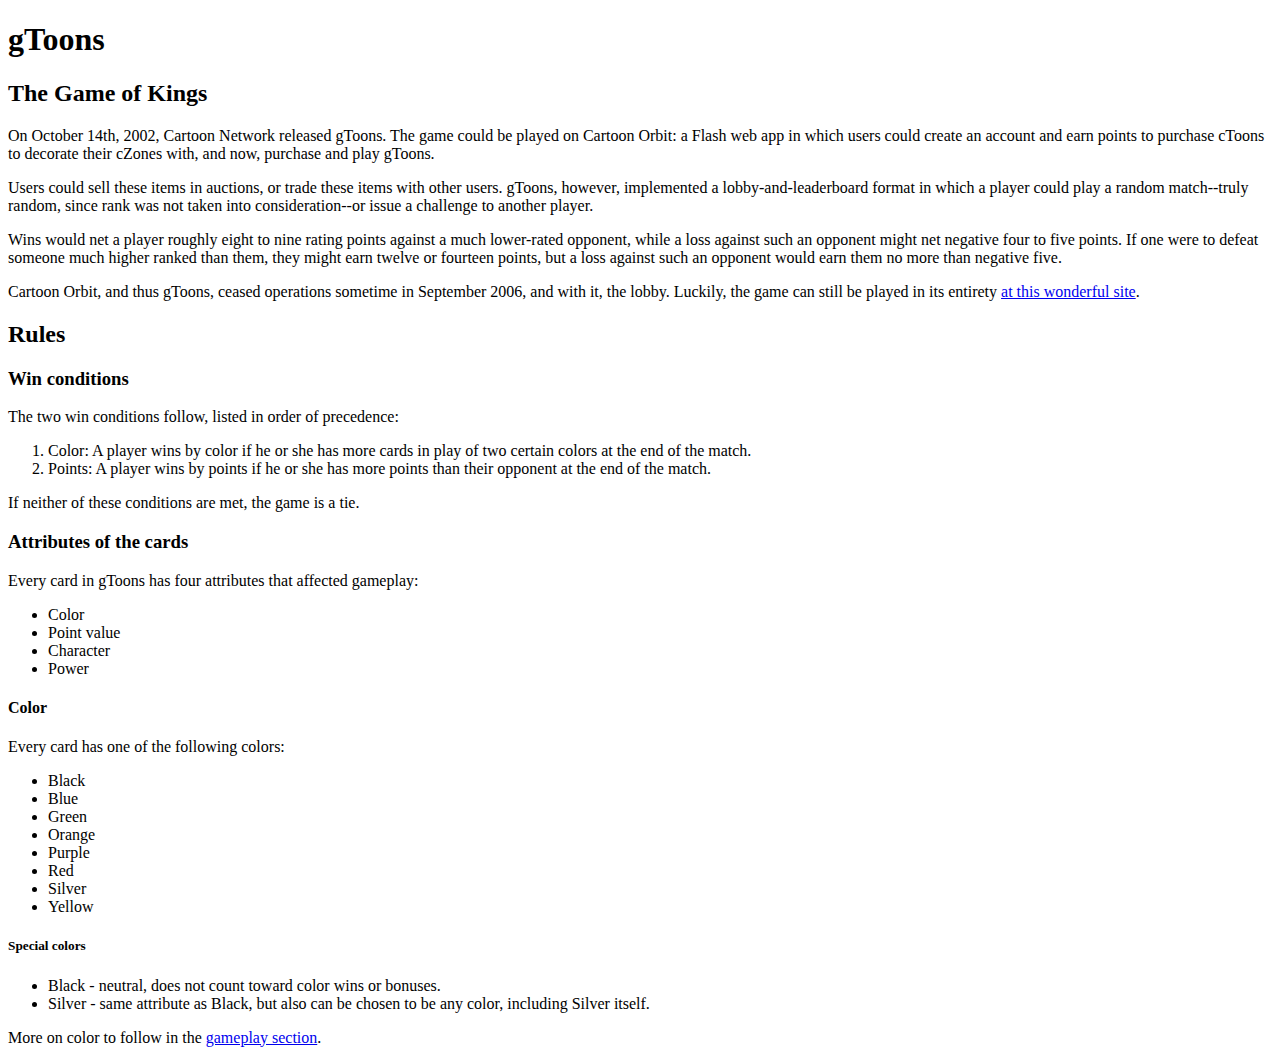
==== blog/index.html @ 7d19dad7 "Create blog, write about gToons" ====
<!DOCTYPE html>
<html lang="en">
<head>
  <meta charset="UTF-8">
  <meta name="viewport" content="width=device-width, initial-scale=1.0">
  <title>blog - matltc</title>
</head>
<body>
  <h1>gToons</h1>
    <h2>The Game of Kings</h2>
      <p>On October 14th, 2002, Cartoon Network released gToons. The game could be
      played on Cartoon Orbit: a Flash web app in which users could
      create an account and earn points to purchase cToons to decorate their cZones
      with, and now, purchase and play gToons.</p>
      <p>Users could sell these items in auctions, or trade these items with other
      users. gToons, however, implemented a lobby-and-leaderboard format in which
      a player could play a random match--truly random, since rank was not taken
      into consideration--or issue a challenge to another player.</p>
      <p>Wins would net a player roughly eight to nine rating points against a much
      lower-rated opponent, while a loss against such an opponent might net negative
      four to five points. If one were to defeat someone much higher ranked than
      them, they might earn twelve or fourteen points, but a loss against such an
      opponent would earn them no more than negative five.</p>
      
      Cartoon Orbit, and thus gToons, ceased operations sometime in September
      2006, and with it, the lobby. Luckily, the game can still be played in its
      entirety <a href="https://gtoons.app">at
      this wonderful site</a>.<div class=""></div>
    <h2>Rules</h2>
      <h3>Win conditions</h3>
        <p>The two win conditions follow, listed in order of precedence:</p>
        <ol>
          <li>Color: A player wins by color if he or she has more cards in play
          of two certain colors at the end of the match.</li>
          <li>Points: A player wins by points if he or she has more points than
          their opponent at the end of the match.</li>
        </ol>
        <p>If neither of these conditions are met, the game is a tie.</p>
      <h3>Attributes of the cards</h3>
        <p>Every card in gToons has four attributes that affected gameplay:</p>
        <ul>
          <li>Color</li>
          <li>Point value</li>
          <li>Character</li>
          <li>Power</li>
        </ul>
        <h4>Color</h4>
          <p>Every card has one of the following colors:</p>
          <ul>
            <li>Black</li>
            <li>Blue</li>
            <li>Green</li>
            <li>Orange</li>
            <li>Purple</li>
            <li>Red</li>
            <li>Silver</li>
            <li>Yellow</li>
          </ul>
          <h5>Special colors</h5>
            <ul>
              <li>Black - neutral, does not count toward color wins or bonuses.</li>
              <li>Silver - same attribute as Black, but also can be chosen to be
            any color, including Silver itself.</li>
            </ul>
          <p>More on color to follow in the <a href="#gameplay">gameplay section</a>.</p>
  </body>
</html>
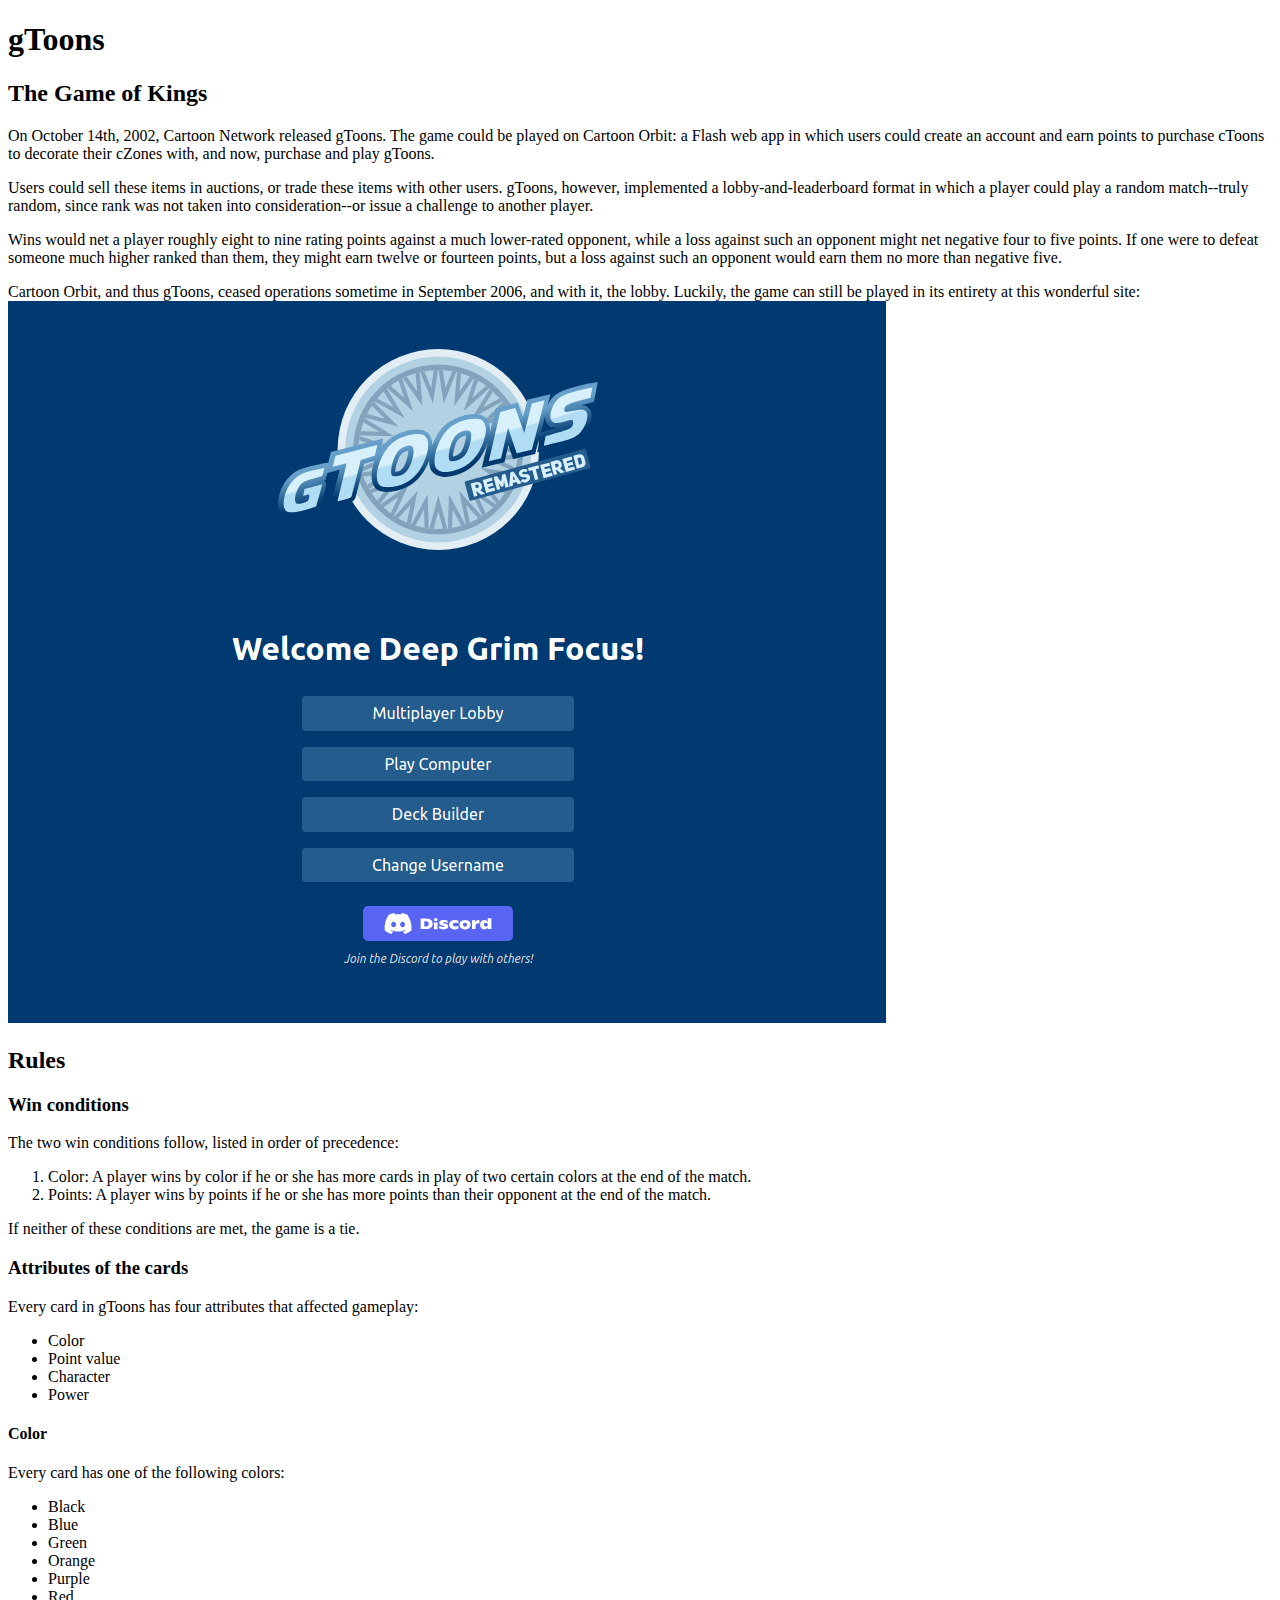
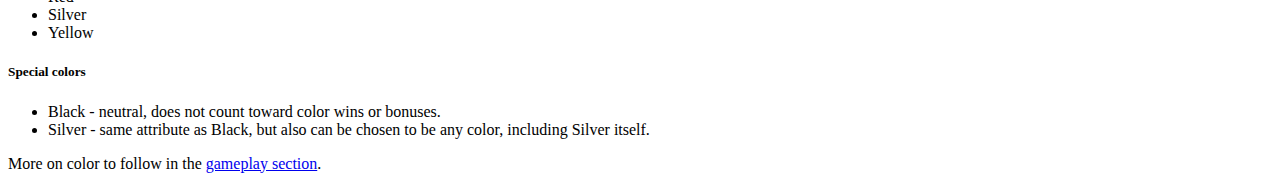
==== commit dc475ed2: "Add image to blog" ====
--- a/blog/index.html
+++ b/blog/index.html
@@ -4,6 +4,7 @@
   <meta charset="UTF-8">
   <meta name="viewport" content="width=device-width, initial-scale=1.0">
   <title>blog - matltc</title>
+  <link rel="stylesheet" href="./style.css">
 </head>
 <body>
   <h1>gToons</h1>
@@ -24,8 +25,9 @@
       
       Cartoon Orbit, and thus gToons, ceased operations sometime in September
       2006, and with it, the lobby. Luckily, the game can still be played in its
-      entirety <a href="https://gtoons.app">at
-      this wonderful site</a>.<div class=""></div>
+      entirety at
+      this wonderful site:
+      <a href="https://gtoons.app"><img id="gtoons-app" src="./img/gtoons_app.png" alt=""></a>
     <h2>Rules</h2>
       <h3>Win conditions</h3>
         <p>The two win conditions follow, listed in order of precedence:</p>
--- a/blog/style.css
+++ b/blog/style.css
@@ -0,0 +1,4 @@
+#gtoons-app {
+  max-width: 100%;
+  height: auto;
+}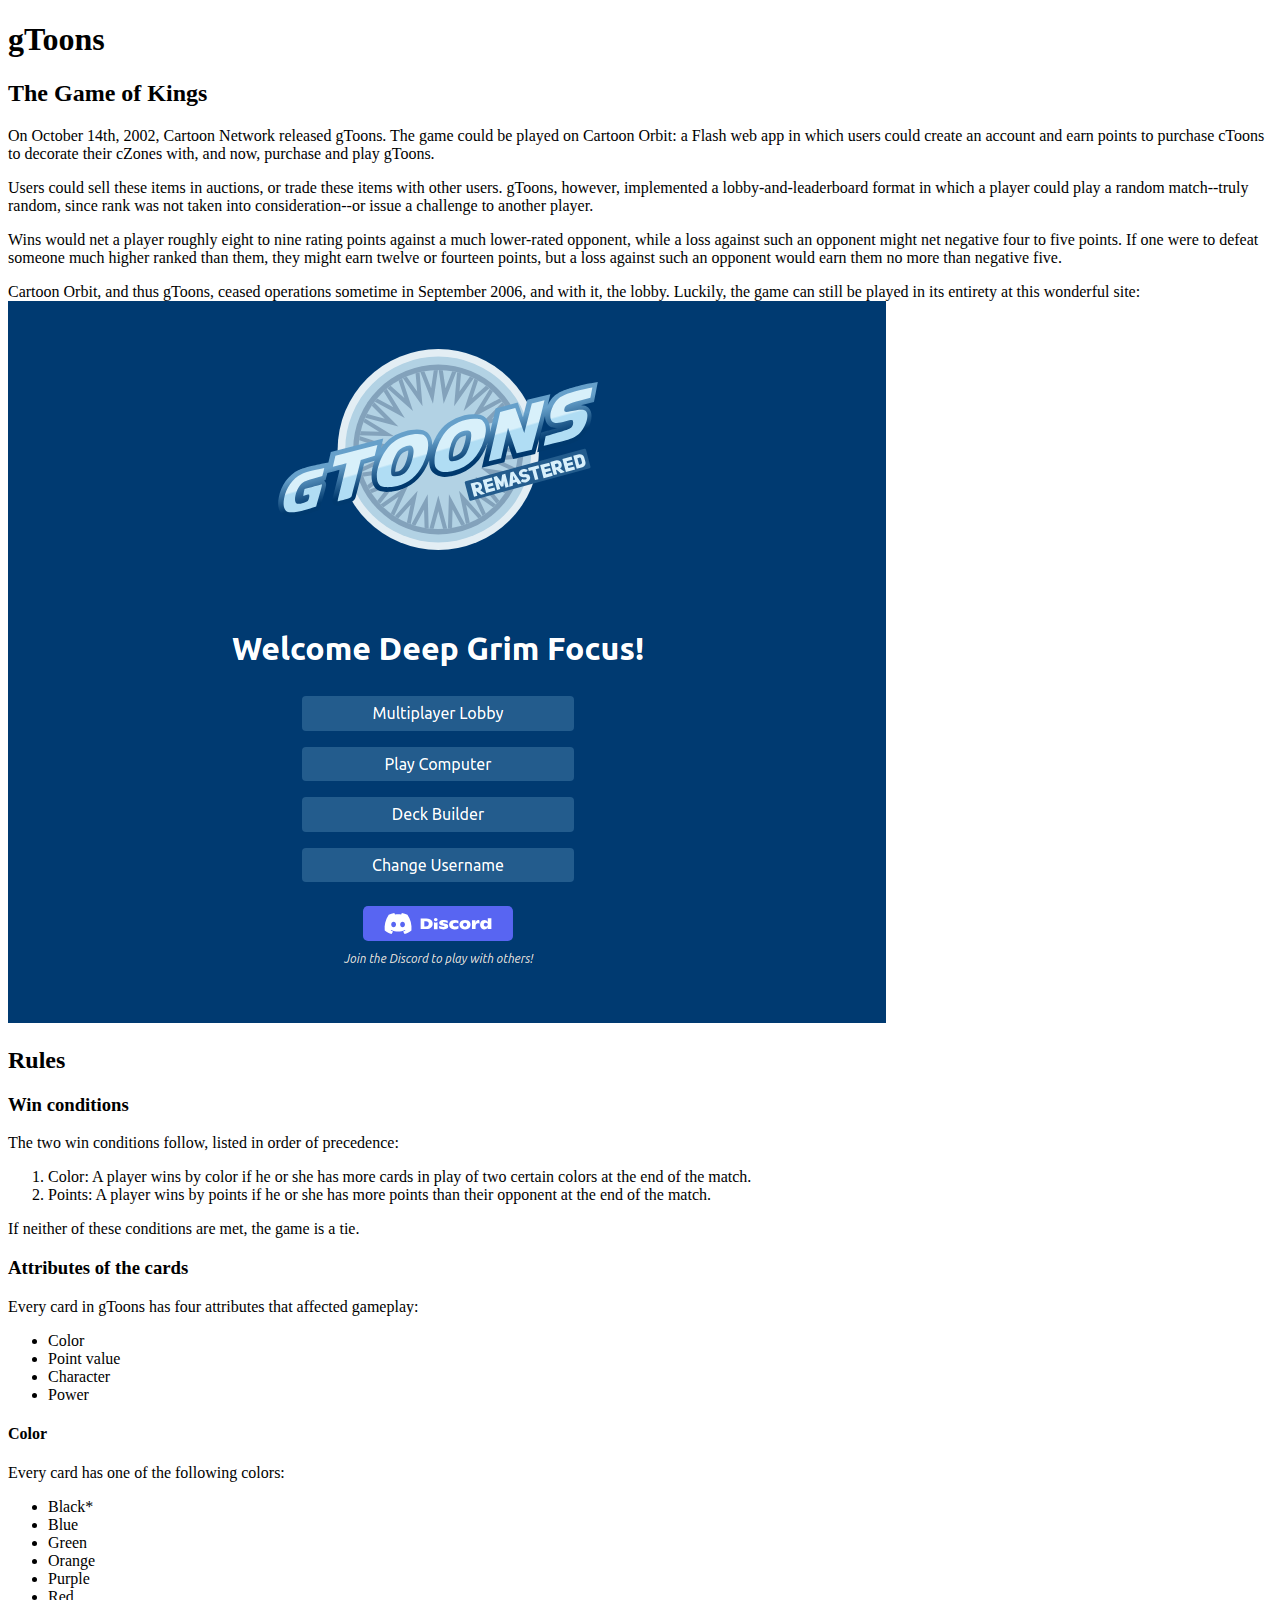
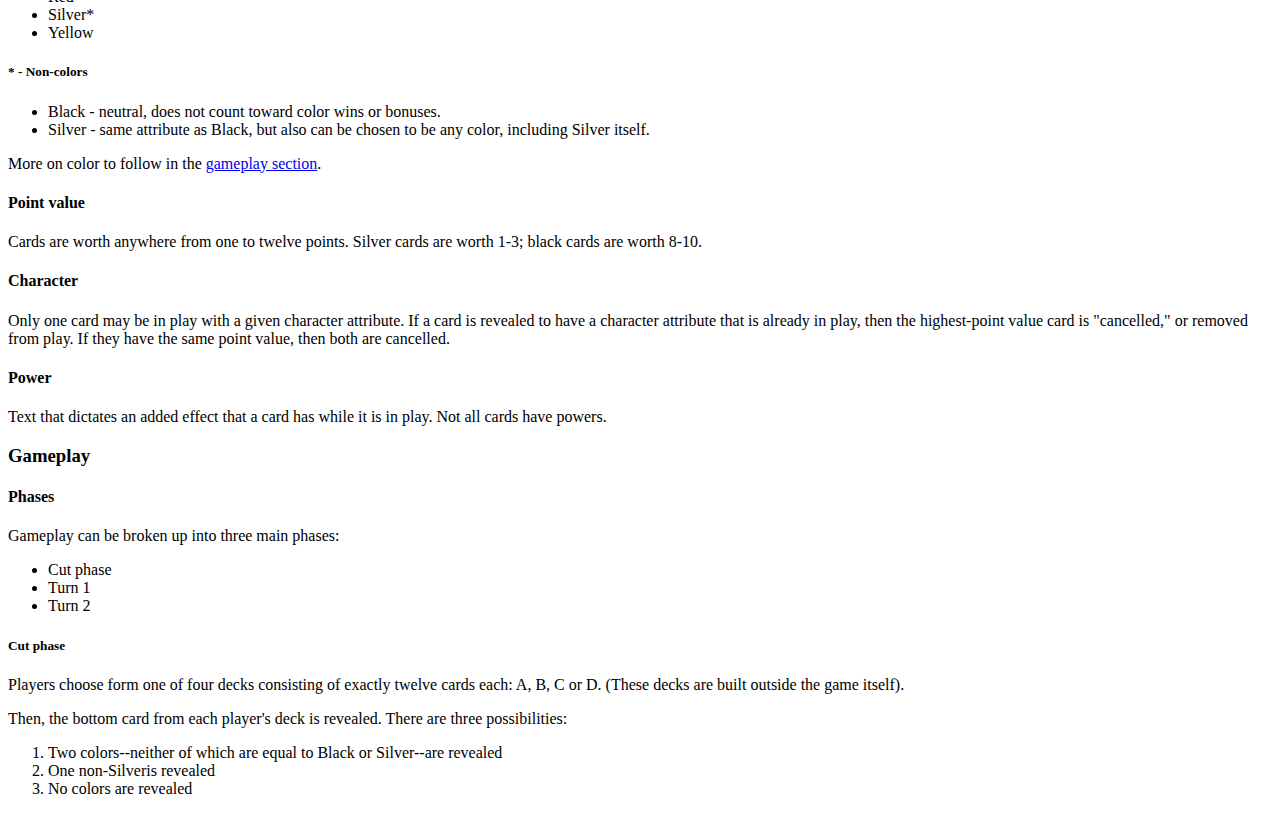
==== commit a1c5dad0: "Write more rules" ====
--- a/blog/index.html
+++ b/blog/index.html
@@ -7,63 +7,97 @@
   <link rel="stylesheet" href="./style.css">
 </head>
 <body>
-  <h1>gToons</h1>
-    <h2>The Game of Kings</h2>
-      <p>On October 14th, 2002, Cartoon Network released gToons. The game could be
-      played on Cartoon Orbit: a Flash web app in which users could
-      create an account and earn points to purchase cToons to decorate their cZones
-      with, and now, purchase and play gToons.</p>
-      <p>Users could sell these items in auctions, or trade these items with other
-      users. gToons, however, implemented a lobby-and-leaderboard format in which
-      a player could play a random match--truly random, since rank was not taken
-      into consideration--or issue a challenge to another player.</p>
-      <p>Wins would net a player roughly eight to nine rating points against a much
-      lower-rated opponent, while a loss against such an opponent might net negative
-      four to five points. If one were to defeat someone much higher ranked than
-      them, they might earn twelve or fourteen points, but a loss against such an
-      opponent would earn them no more than negative five.</p>
-      
-      Cartoon Orbit, and thus gToons, ceased operations sometime in September
-      2006, and with it, the lobby. Luckily, the game can still be played in its
-      entirety at
-      this wonderful site:
-      <a href="https://gtoons.app"><img id="gtoons-app" src="./img/gtoons_app.png" alt=""></a>
-    <h2>Rules</h2>
-      <h3>Win conditions</h3>
-        <p>The two win conditions follow, listed in order of precedence:</p>
-        <ol>
-          <li>Color: A player wins by color if he or she has more cards in play
-          of two certain colors at the end of the match.</li>
-          <li>Points: A player wins by points if he or she has more points than
-          their opponent at the end of the match.</li>
-        </ol>
-        <p>If neither of these conditions are met, the game is a tie.</p>
-      <h3>Attributes of the cards</h3>
-        <p>Every card in gToons has four attributes that affected gameplay:</p>
-        <ul>
-          <li>Color</li>
-          <li>Point value</li>
-          <li>Character</li>
-          <li>Power</li>
-        </ul>
-        <h4>Color</h4>
-          <p>Every card has one of the following colors:</p>
+  <div class="content-container">
+    <h1>gToons</h1>
+      <h2>The Game of Kings</h2>
+        <p>On October 14th, 2002, Cartoon Network released gToons. The game could be
+        played on Cartoon Orbit: a Flash web app in which users could
+        create an account and earn points to purchase cToons to decorate their cZones
+        with, and now, purchase and play gToons.</p>
+        <p>Users could sell these items in auctions, or trade these items with other
+        users. gToons, however, implemented a lobby-and-leaderboard format in which
+        a player could play a random match--truly random, since rank was not taken
+        into consideration--or issue a challenge to another player.</p>
+        <p>Wins would net a player roughly eight to nine rating points against a much
+        lower-rated opponent, while a loss against such an opponent might net negative
+        four to five points. If one were to defeat someone much higher ranked than
+        them, they might earn twelve or fourteen points, but a loss against such an
+        opponent would earn them no more than negative five.</p>
+        
+        Cartoon Orbit, and thus gToons, ceased operations sometime in September
+        2006, and with it, the lobby. Luckily, the game can still be played in its
+        entirety at
+        this wonderful site:
+        <a href="https://gtoons.app"><img id="gtoons-app" src="./img/gtoons_app.png" alt=""></a>
+      <h2>Rules</h2>
+        <h3>Win conditions</h3>
+          <p>The two win conditions follow, listed in order of precedence:</p>
+          <ol>
+            <li>Color: A player wins by color if he or she has more cards in play
+            of two certain colors at the end of the match.</li>
+            <li>Points: A player wins by points if he or she has more points than
+            their opponent at the end of the match.</li>
+          </ol>
+          <p>If neither of these conditions are met, the game is a tie.</p>
+        <h3>Attributes of the cards</h3>
+          <p>Every card in gToons has four attributes that affected gameplay:</p>
           <ul>
-            <li>Black</li>
-            <li>Blue</li>
-            <li>Green</li>
-            <li>Orange</li>
-            <li>Purple</li>
-            <li>Red</li>
-            <li>Silver</li>
-            <li>Yellow</li>
+            <li>Color</li>
+            <li>Point value</li>
+            <li>Character</li>
+            <li>Power</li>
           </ul>
-          <h5>Special colors</h5>
+          <h4>Color</h4>
+            <p>Every card has one of the following colors:</p>
             <ul>
-              <li>Black - neutral, does not count toward color wins or bonuses.</li>
-              <li>Silver - same attribute as Black, but also can be chosen to be
-            any color, including Silver itself.</li>
+              <li>Black*</li>
+              <li>Blue</li>
+              <li>Green</li>
+              <li>Orange</li>
+              <li>Purple</li>
+              <li>Red</li>
+              <li>Silver*</li>
+              <li>Yellow</li>
             </ul>
-          <p>More on color to follow in the <a href="#gameplay">gameplay section</a>.</p>
+            <h5>* - Non-colors</h5>
+              <ul>
+                <li>Black - neutral, does not count toward color wins or bonuses.</li>
+                <li>Silver - same attribute as Black, but also can be chosen to be
+              any color, including Silver itself.</li>
+              </ul>
+            <p>More on color to follow in the <a href="#gameplay">gameplay
+            section</a>.</p>
+          <h4>Point value</h4>
+            <p>Cards are worth anywhere from one to twelve points. Silver cards are
+            worth 1-3; black cards are worth 8-10.</p>
+          <h4>Character</h4>
+            <p>Only one card may be in play with a given character attribute. If
+            a card is revealed to have a character attribute that is already in
+            play, then the highest-point value card is "cancelled," or removed
+            from play. If they have the same point value, then both are
+            cancelled.</p>
+          <h4>Power</h4>
+            <p>Text that dictates an added effect that a card has while it is in play.
+            Not all cards have powers.</p>
+        <h3 id="gameplay">Gameplay</h3>
+          <h4>Phases</h4>
+          <p>Gameplay can be broken up into three main phases:</p>
+          <ul>
+            <li>Cut phase</li>            
+            <li>Turn 1</li>
+            <li>Turn 2</li>
+          </ul>
+          <h5>Cut phase</h5>
+          <p>Players choose form one of four decks consisting of exactly twelve
+          cards each: A, B, C or D. (These decks are built outside the game
+          itself).</p> Then, the bottom card from each player's deck is
+          revealed. There are three possibilities:
+
+          <ol>
+            <li>Two colors--neither of which are equal to Black or Silver--are revealed</li>
+            <li>One non-Silveris revealed</li>
+            <li>No colors are revealed</li>
+          </ol>
+    </div>
   </body>
 </html>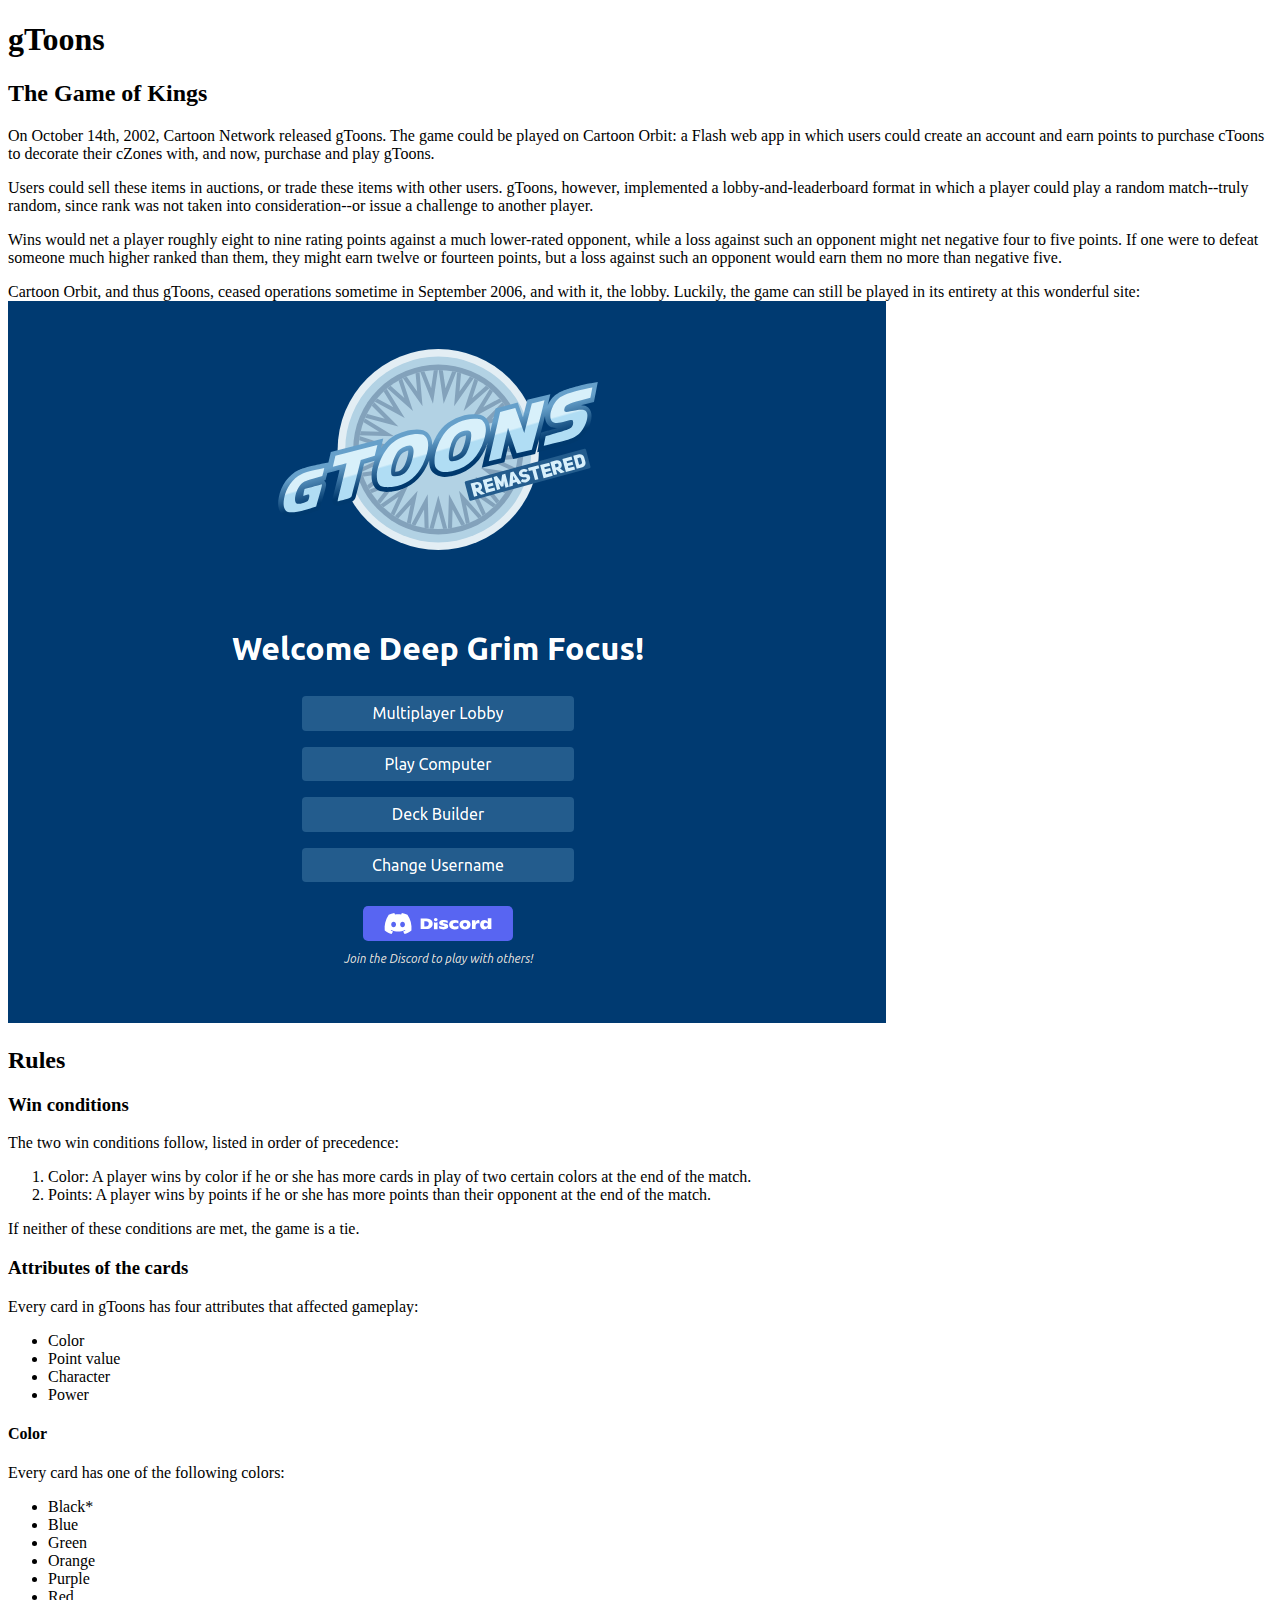
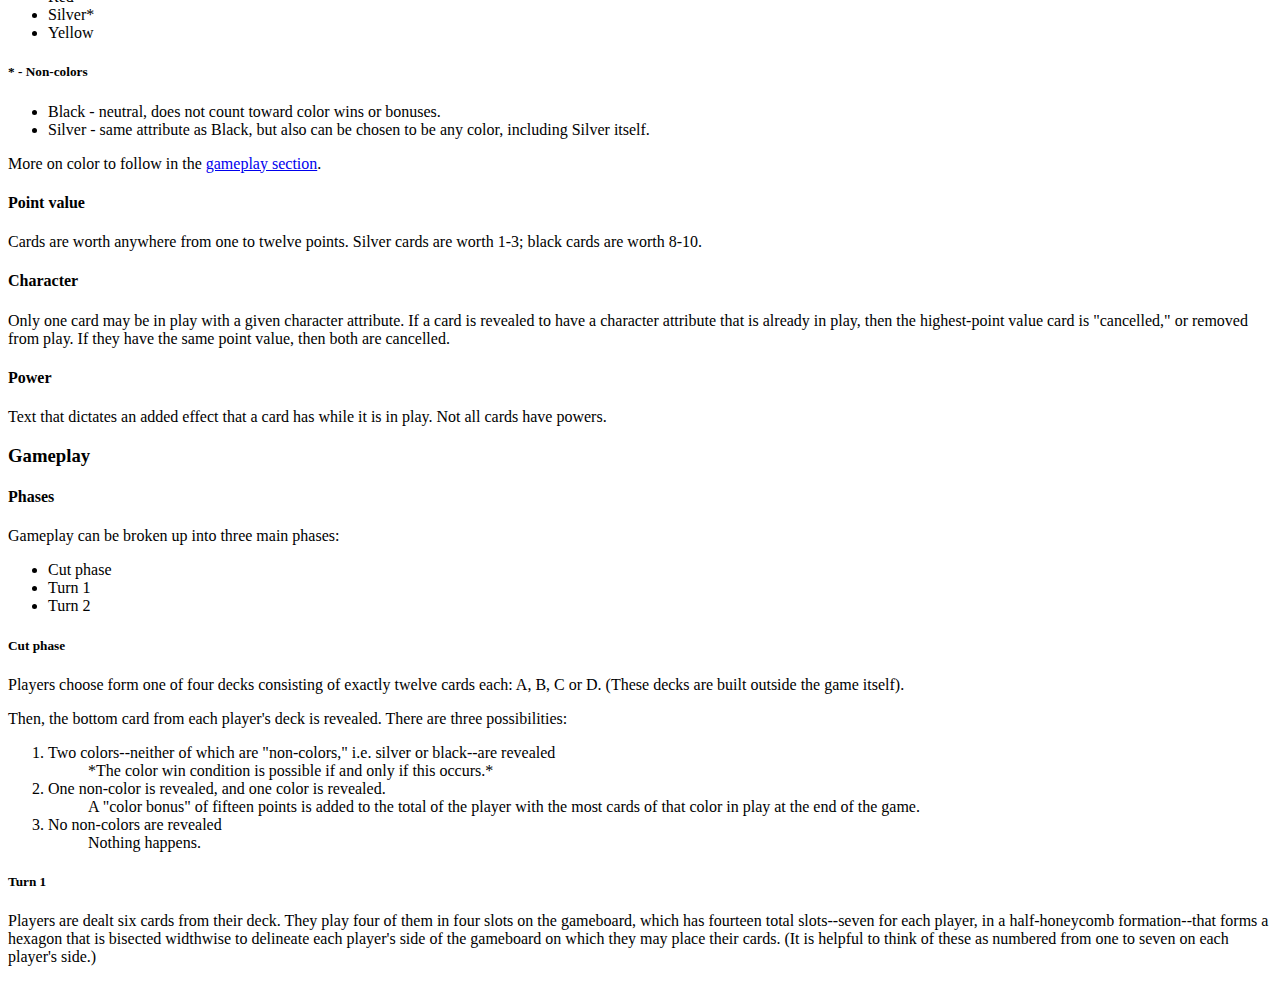
==== commit dcf79893: "More rules" ====
--- a/blog/index.html
+++ b/blog/index.html
@@ -94,10 +94,23 @@
           revealed. There are three possibilities:
 
           <ol>
-            <li>Two colors--neither of which are equal to Black or Silver--are revealed</li>
-            <li>One non-Silveris revealed</li>
-            <li>No colors are revealed</li>
+            <li>Two colors--neither of which are "non-colors," i.e. silver or
+            black--are revealed</li>
+            <ul>*The color win condition is possible if and only if this occurs.*</ul>
+            <li>One non-color is revealed, and one color is revealed.</li>
+            <ul>A "color bonus" of fifteen points is added to the total of the
+            player with the most cards of that color in play at the end of the game.</ul>
+            <li>No non-colors are revealed</li>
+            <ul>Nothing happens.</ul>
           </ol>
+          <h5>Turn 1</h5>
+          <p>Players are dealt six cards from their deck. They play four of them
+          in four slots on the gameboard, which has fourteen total slots--seven
+          for each player, in a
+          half-honeycomb formation--that forms a hexagon that is bisected
+          widthwise to delineate each player's side of the gameboard on which
+          they may place their cards. (It is helpful to think of these as
+          numbered from one to seven on each player's side.)</p>
     </div>
   </body>
 </html>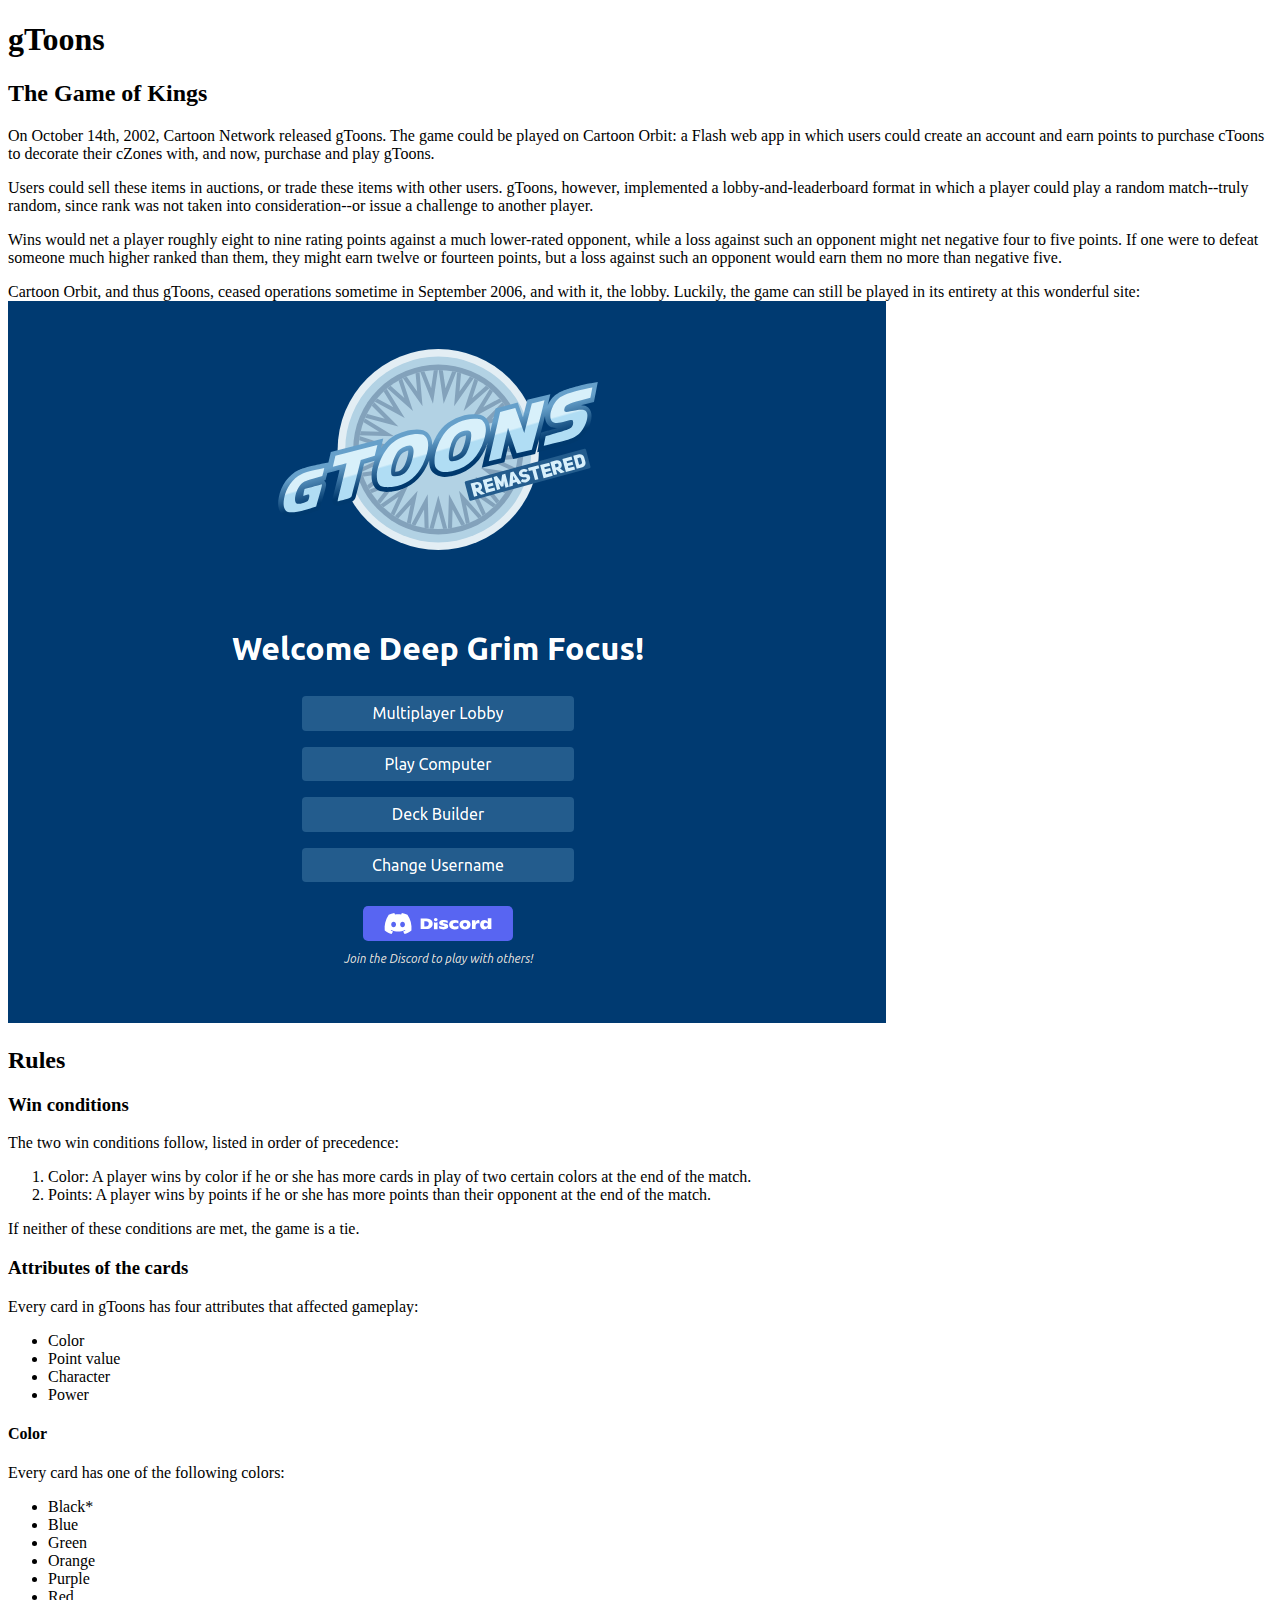
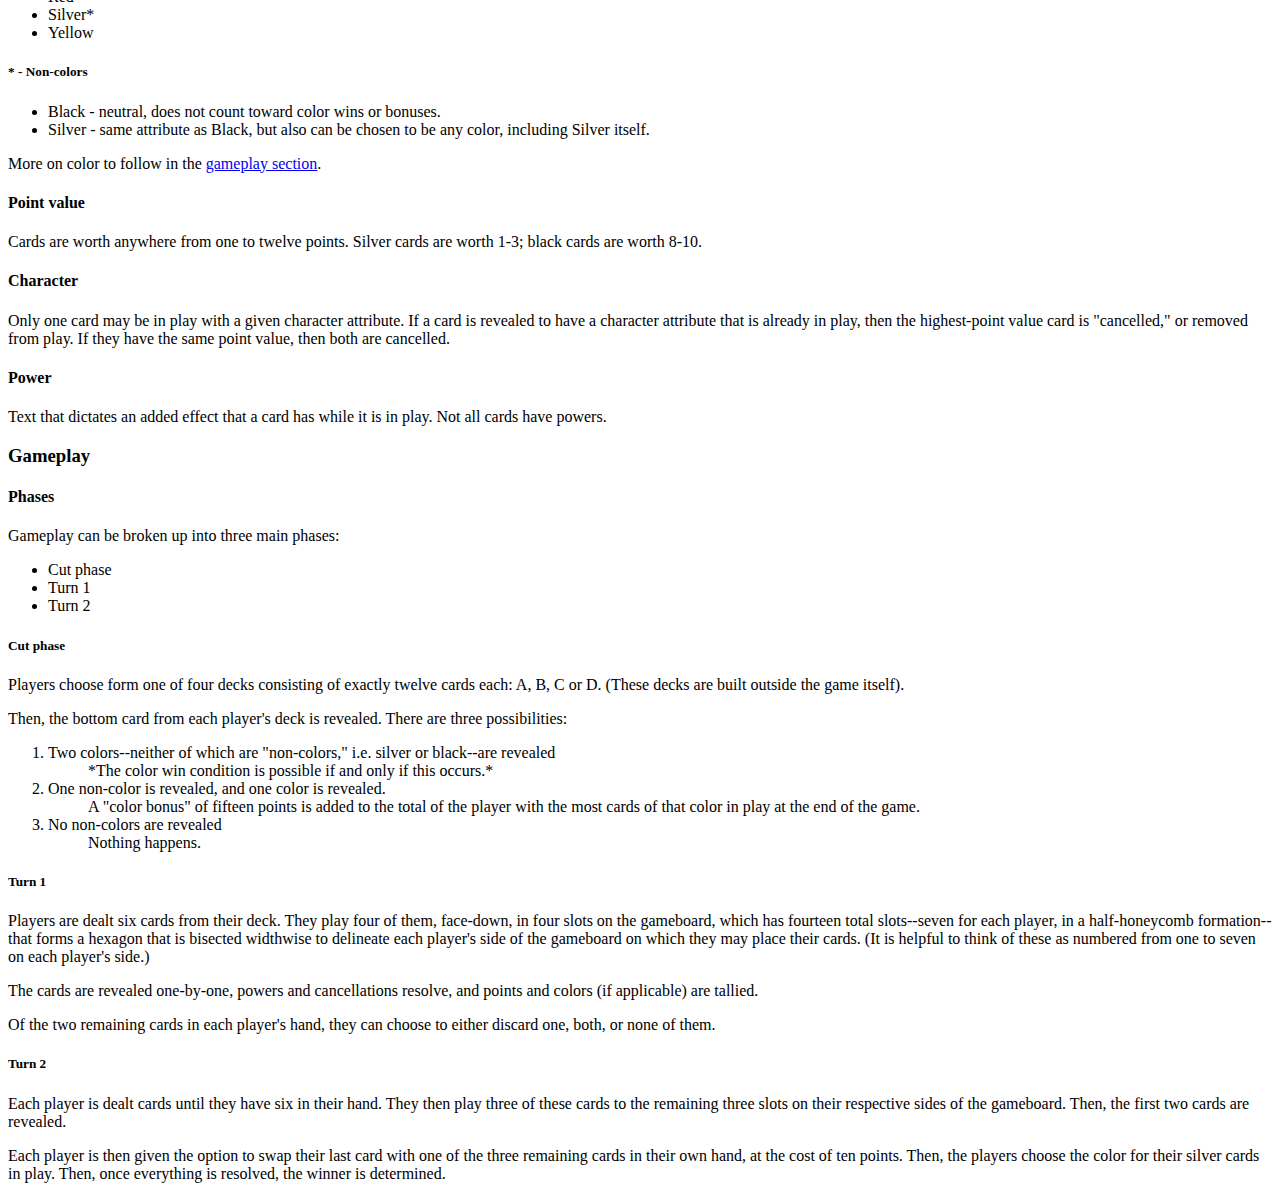
==== commit aaa69911: "Finish rules" ====
--- a/blog/index.html
+++ b/blog/index.html
@@ -104,13 +104,32 @@
             <ul>Nothing happens.</ul>
           </ol>
           <h5>Turn 1</h5>
-          <p>Players are dealt six cards from their deck. They play four of them
+          <p>Players are dealt six cards from their deck. They play four of
+          them, face-down,
           in four slots on the gameboard, which has fourteen total slots--seven
           for each player, in a
           half-honeycomb formation--that forms a hexagon that is bisected
           widthwise to delineate each player's side of the gameboard on which
           they may place their cards. (It is helpful to think of these as
           numbered from one to seven on each player's side.)</p>
+          <p>The cards are revealed one-by-one, powers and cancellations resolve, and points and
+          colors (if applicable) are tallied.</p>
+          <p>Of the two
+          remaining cards in each player's hand, they can choose to either
+          discard one, both, or none of them.</p>
+          <h5>Turn 2</h5>
+          <p>Each player is dealt cards until they have six in their hand. They
+          then play three of these cards to the remaining three slots on their
+          respective sides of the gameboard. Then, the first two cards are
+          revealed.</p>
+          
+          Each player is then given the option to swap their last card with one
+          of the three remaining cards in their own hand, at the cost of ten
+          points. Then, the players choose the color for their silver cards in
+          play. Then, once everything is resolved, the winner is determined.
+
+          
+          
     </div>
   </body>
 </html>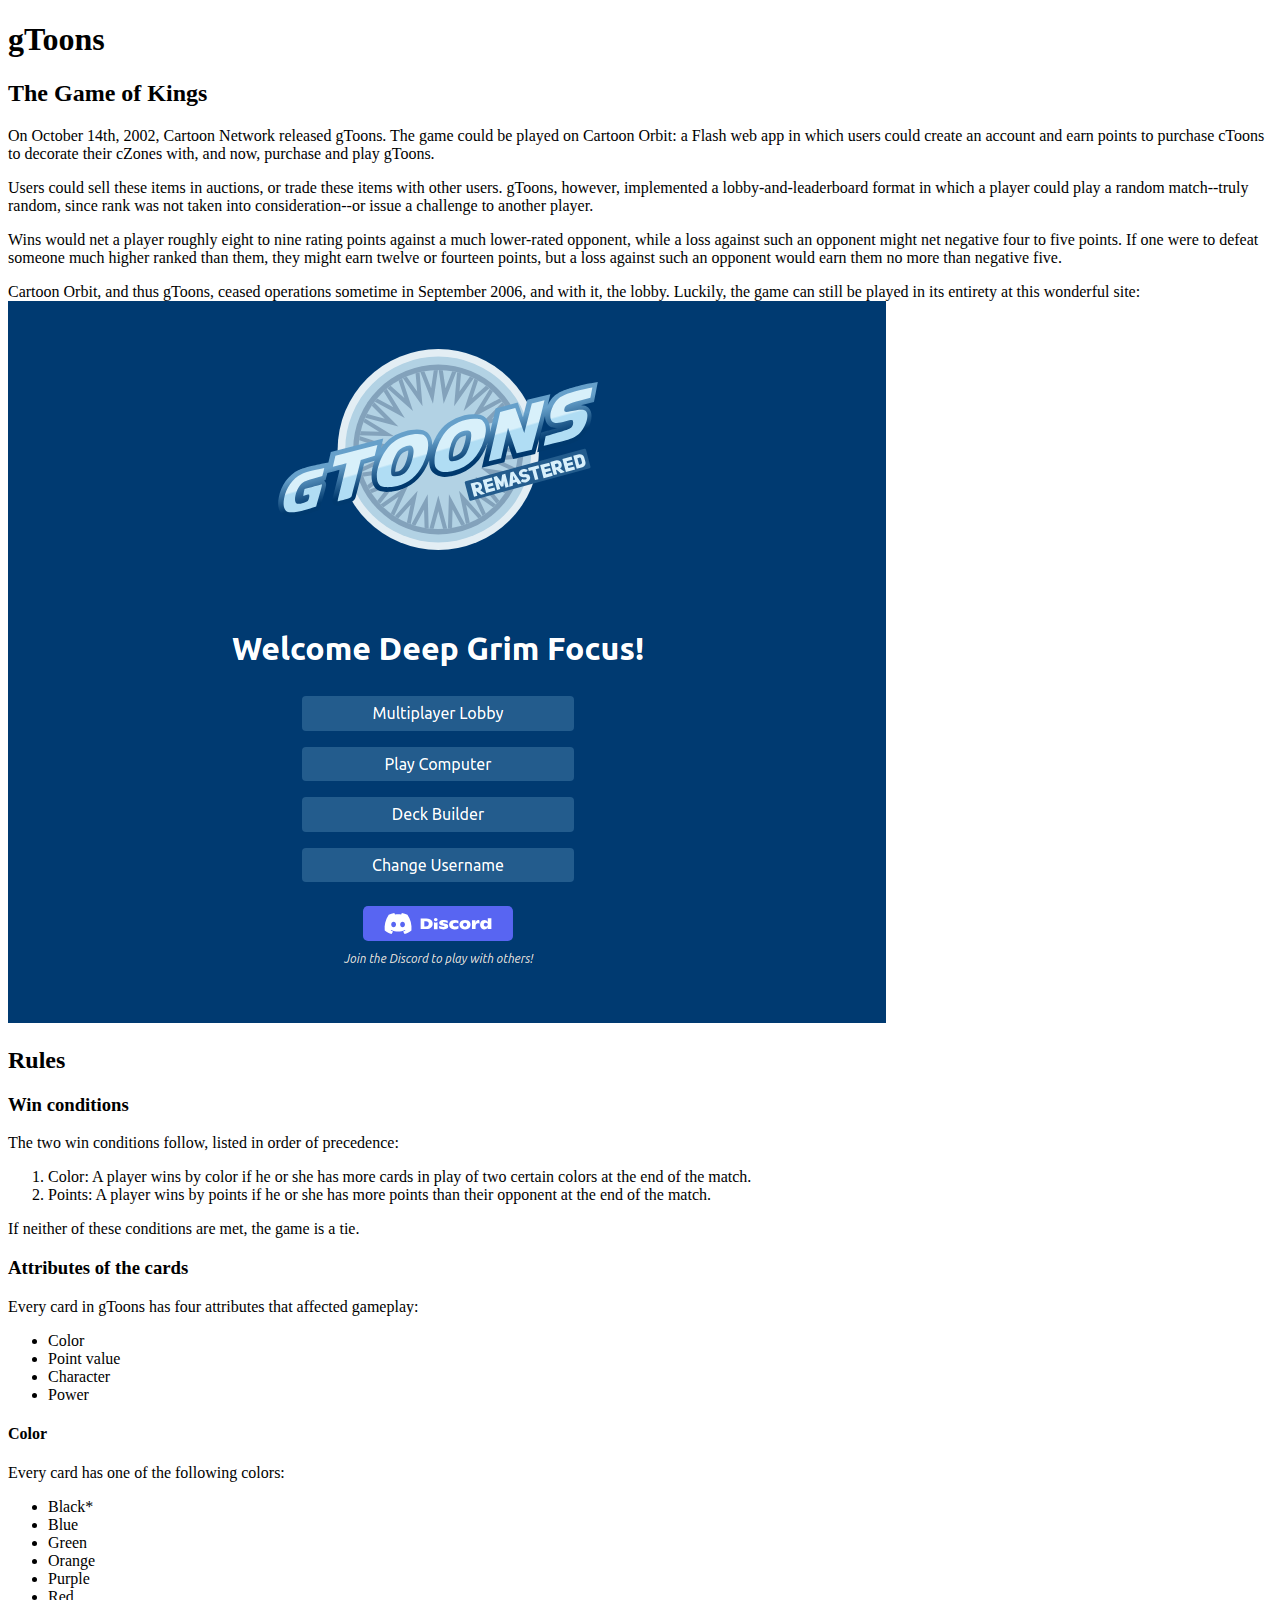
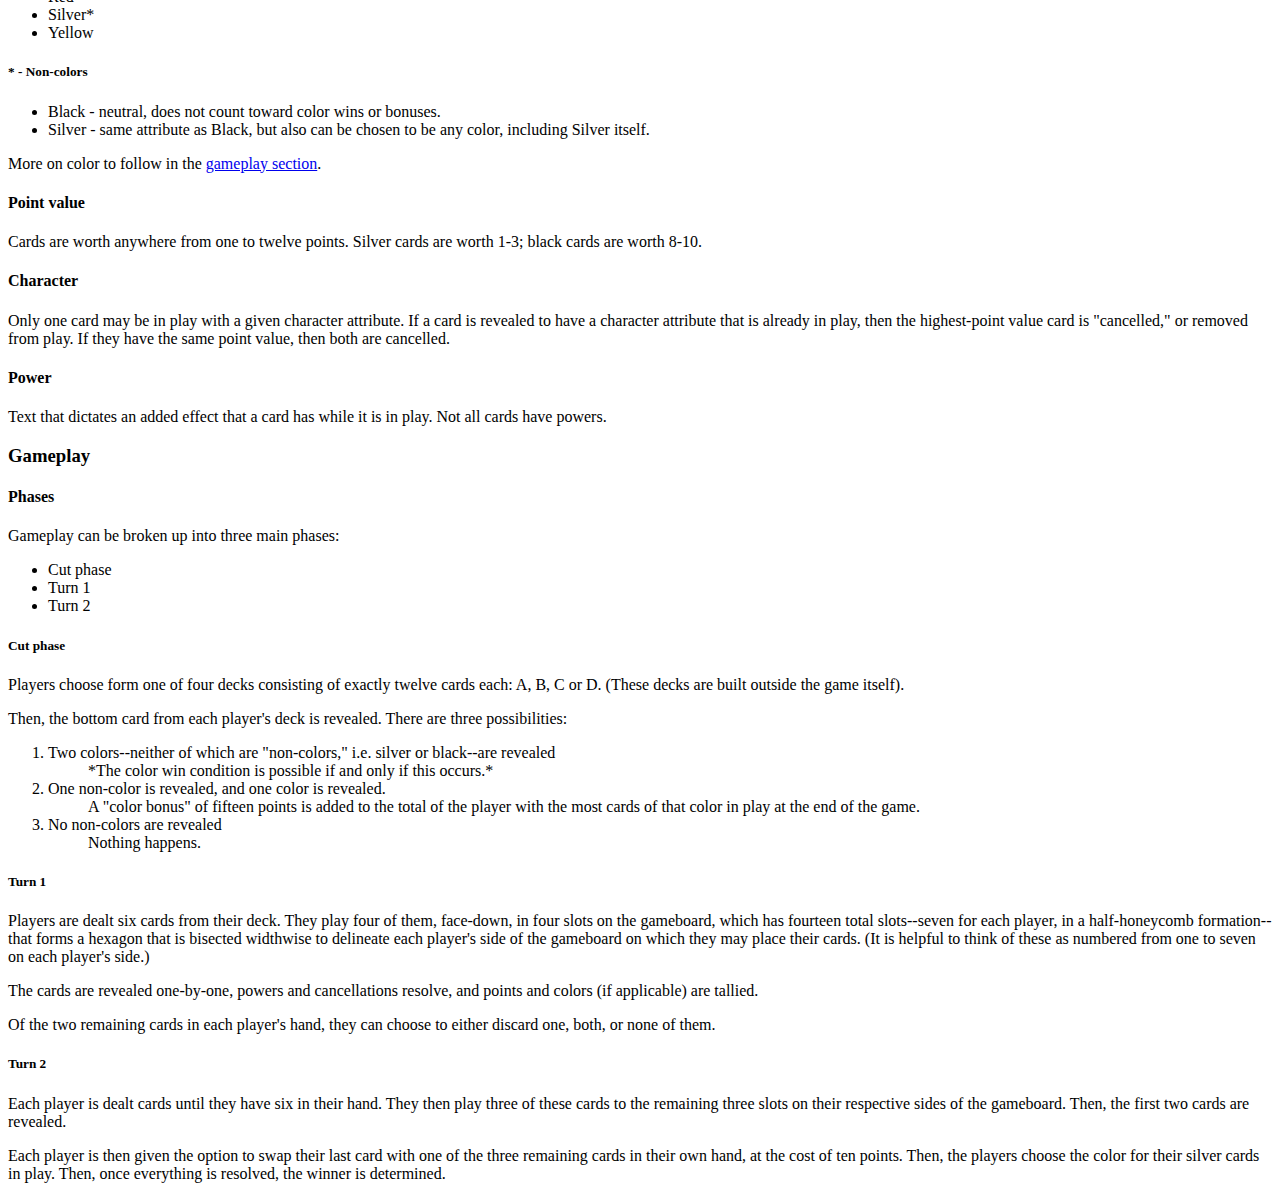
==== commit d4a3e13d: "Minor layout changes" ====
--- a/blog/index.html
+++ b/blog/index.html
@@ -3,7 +3,7 @@
 <head>
   <meta charset="UTF-8">
   <meta name="viewport" content="width=device-width, initial-scale=1.0">
-  <title>blog - matltc</title>
+  <title>gToons</title>
   <link rel="stylesheet" href="./style.css">
 </head>
 <body>
@@ -123,13 +123,10 @@
           respective sides of the gameboard. Then, the first two cards are
           revealed.</p>
           
-          Each player is then given the option to swap their last card with one
+          <p>Each player is then given the option to swap their last card with one
           of the three remaining cards in their own hand, at the cost of ten
           points. Then, the players choose the color for their silver cards in
-          play. Then, once everything is resolved, the winner is determined.
-
-          
-          
+          play. Then, once everything is resolved, the winner is determined.</p>
     </div>
   </body>
 </html>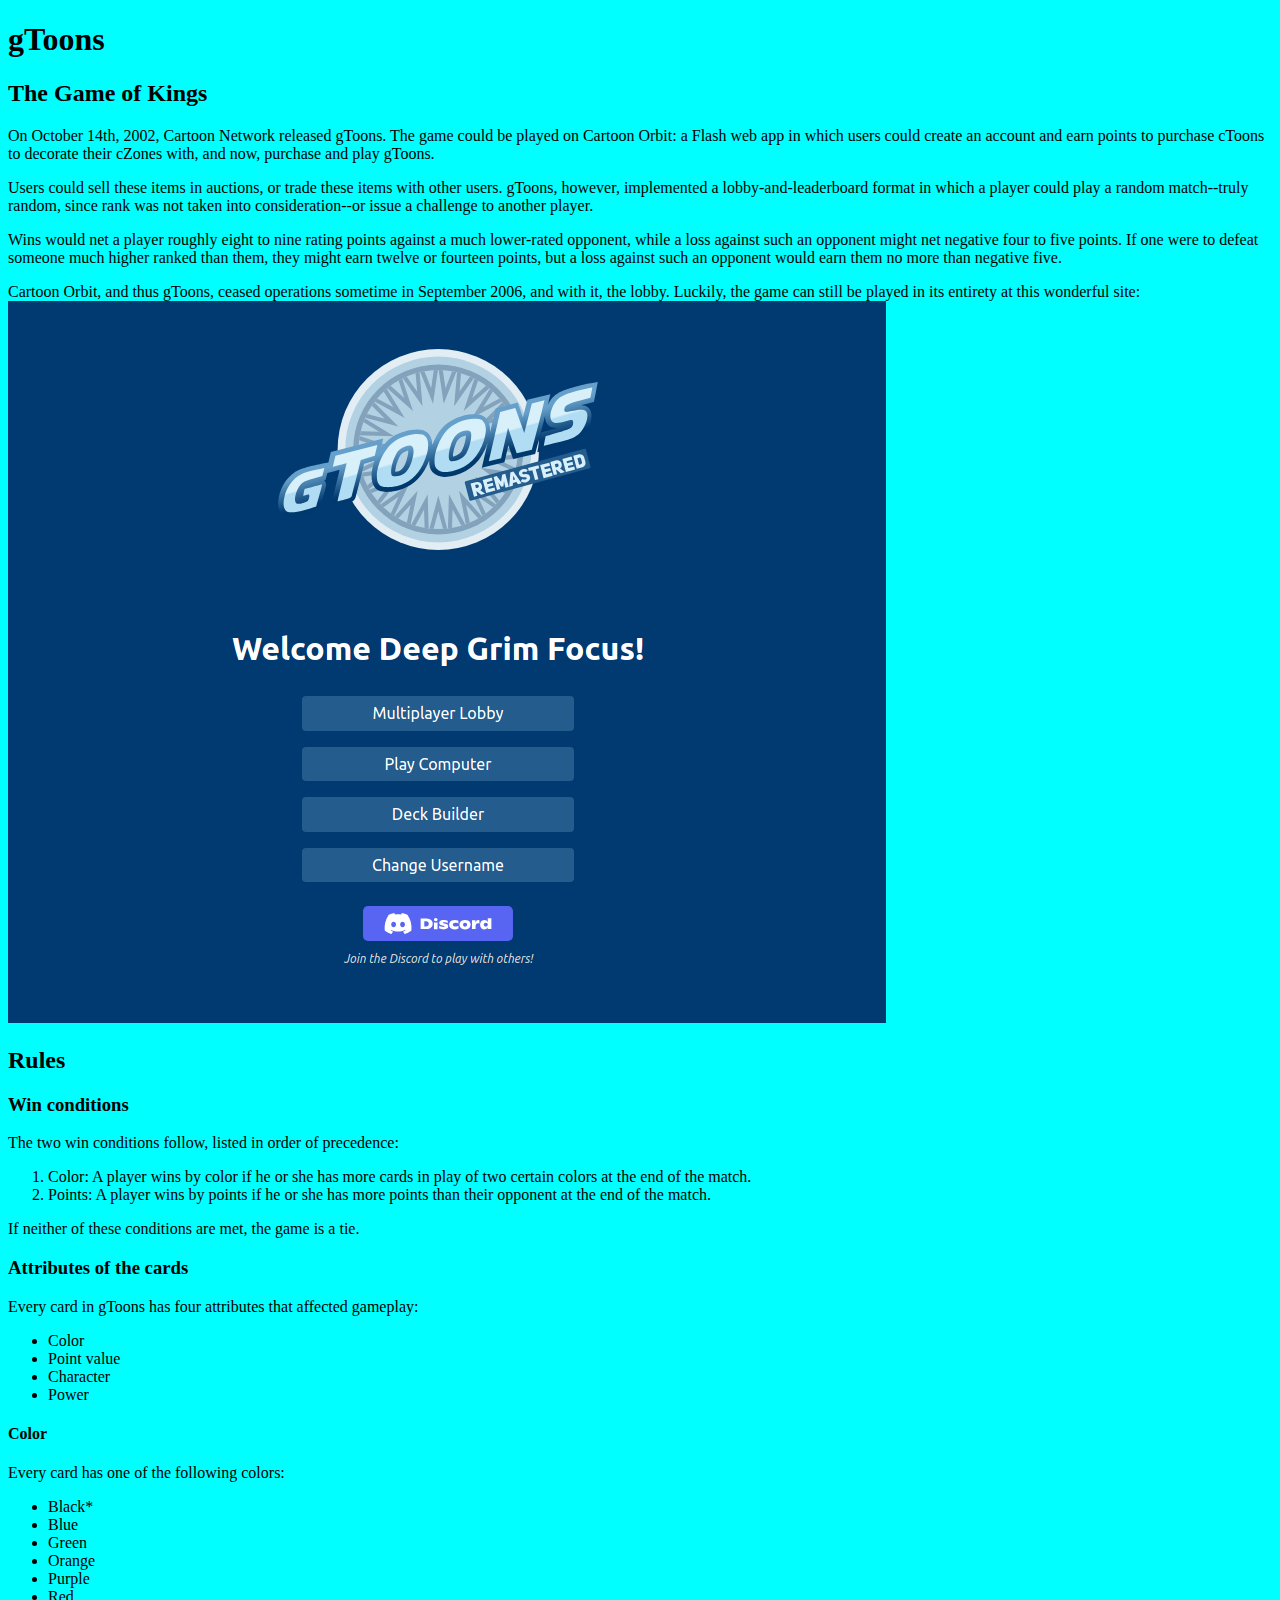
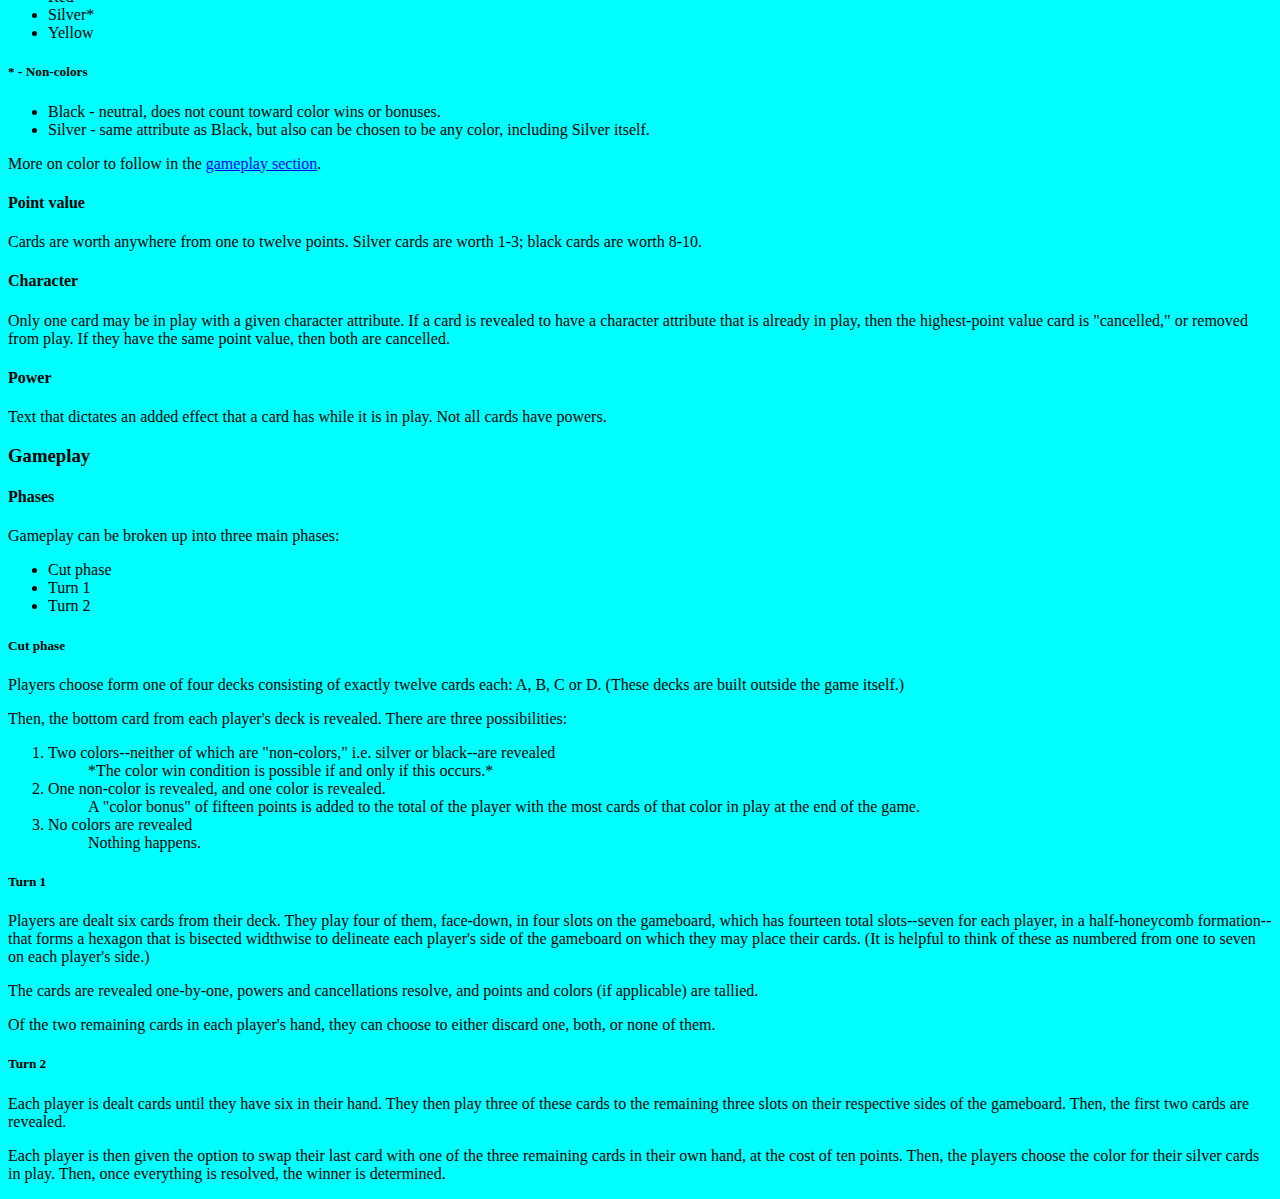
==== commit 3023aaa1: "Change background, fix typos" ====
--- a/blog/index.html
+++ b/blog/index.html
@@ -23,7 +23,7 @@
         four to five points. If one were to defeat someone much higher ranked than
         them, they might earn twelve or fourteen points, but a loss against such an
         opponent would earn them no more than negative five.</p>
-        
+
         Cartoon Orbit, and thus gToons, ceased operations sometime in September
         2006, and with it, the lobby. Luckily, the game can still be played in its
         entirety at
@@ -83,14 +83,14 @@
           <h4>Phases</h4>
           <p>Gameplay can be broken up into three main phases:</p>
           <ul>
-            <li>Cut phase</li>            
+            <li>Cut phase</li>
             <li>Turn 1</li>
             <li>Turn 2</li>
           </ul>
           <h5>Cut phase</h5>
           <p>Players choose form one of four decks consisting of exactly twelve
           cards each: A, B, C or D. (These decks are built outside the game
-          itself).</p> Then, the bottom card from each player's deck is
+          itself.)</p> Then, the bottom card from each player's deck is
           revealed. There are three possibilities:
 
           <ol>
@@ -100,7 +100,7 @@
             <li>One non-color is revealed, and one color is revealed.</li>
             <ul>A "color bonus" of fifteen points is added to the total of the
             player with the most cards of that color in play at the end of the game.</ul>
-            <li>No non-colors are revealed</li>
+            <li>No colors are revealed</li>
             <ul>Nothing happens.</ul>
           </ol>
           <h5>Turn 1</h5>
@@ -122,11 +122,10 @@
           then play three of these cards to the remaining three slots on their
           respective sides of the gameboard. Then, the first two cards are
           revealed.</p>
-          
           <p>Each player is then given the option to swap their last card with one
           of the three remaining cards in their own hand, at the cost of ten
           points. Then, the players choose the color for their silver cards in
           play. Then, once everything is resolved, the winner is determined.</p>
     </div>
   </body>
-</html>+</html>
--- a/blog/style.css
+++ b/blog/style.css
@@ -1,4 +1,8 @@
 #gtoons-app {
   max-width: 100%;
   height: auto;
-}+}
+
+html {
+  background-color: aqua;
+}
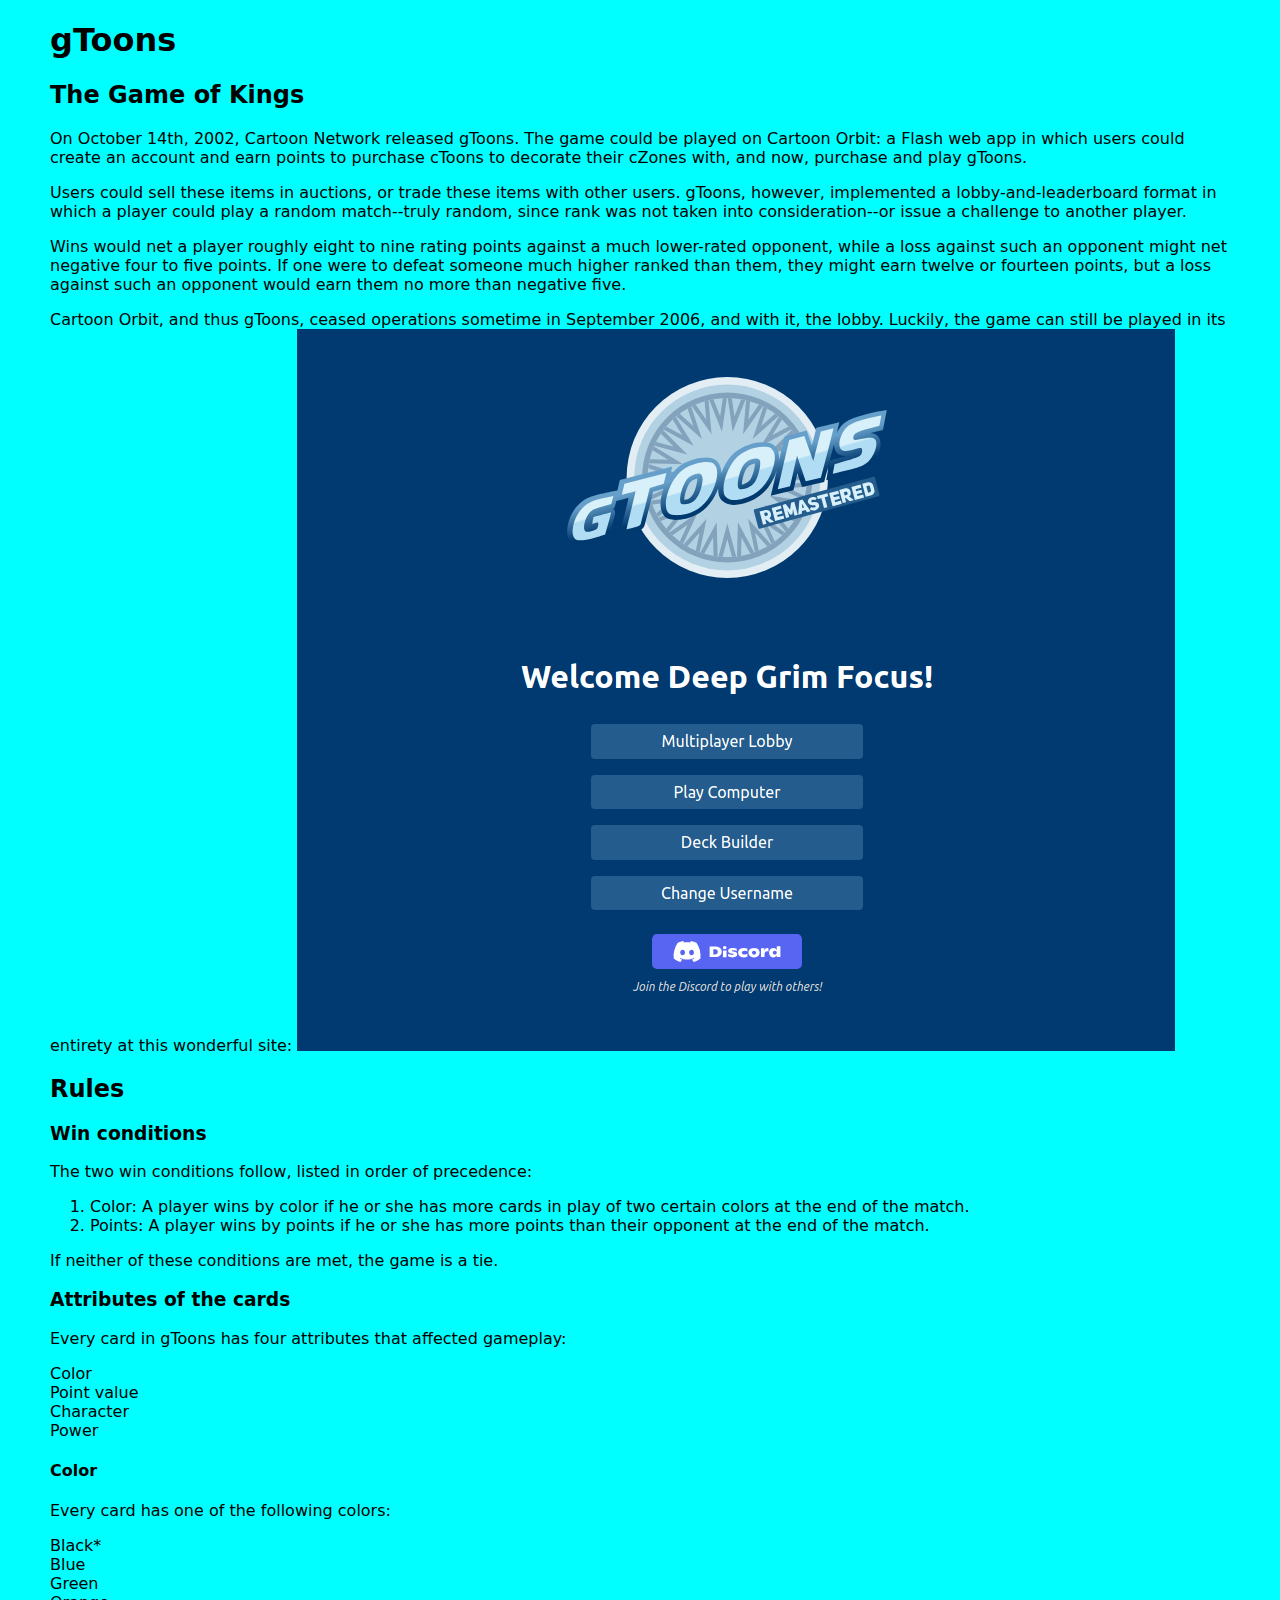
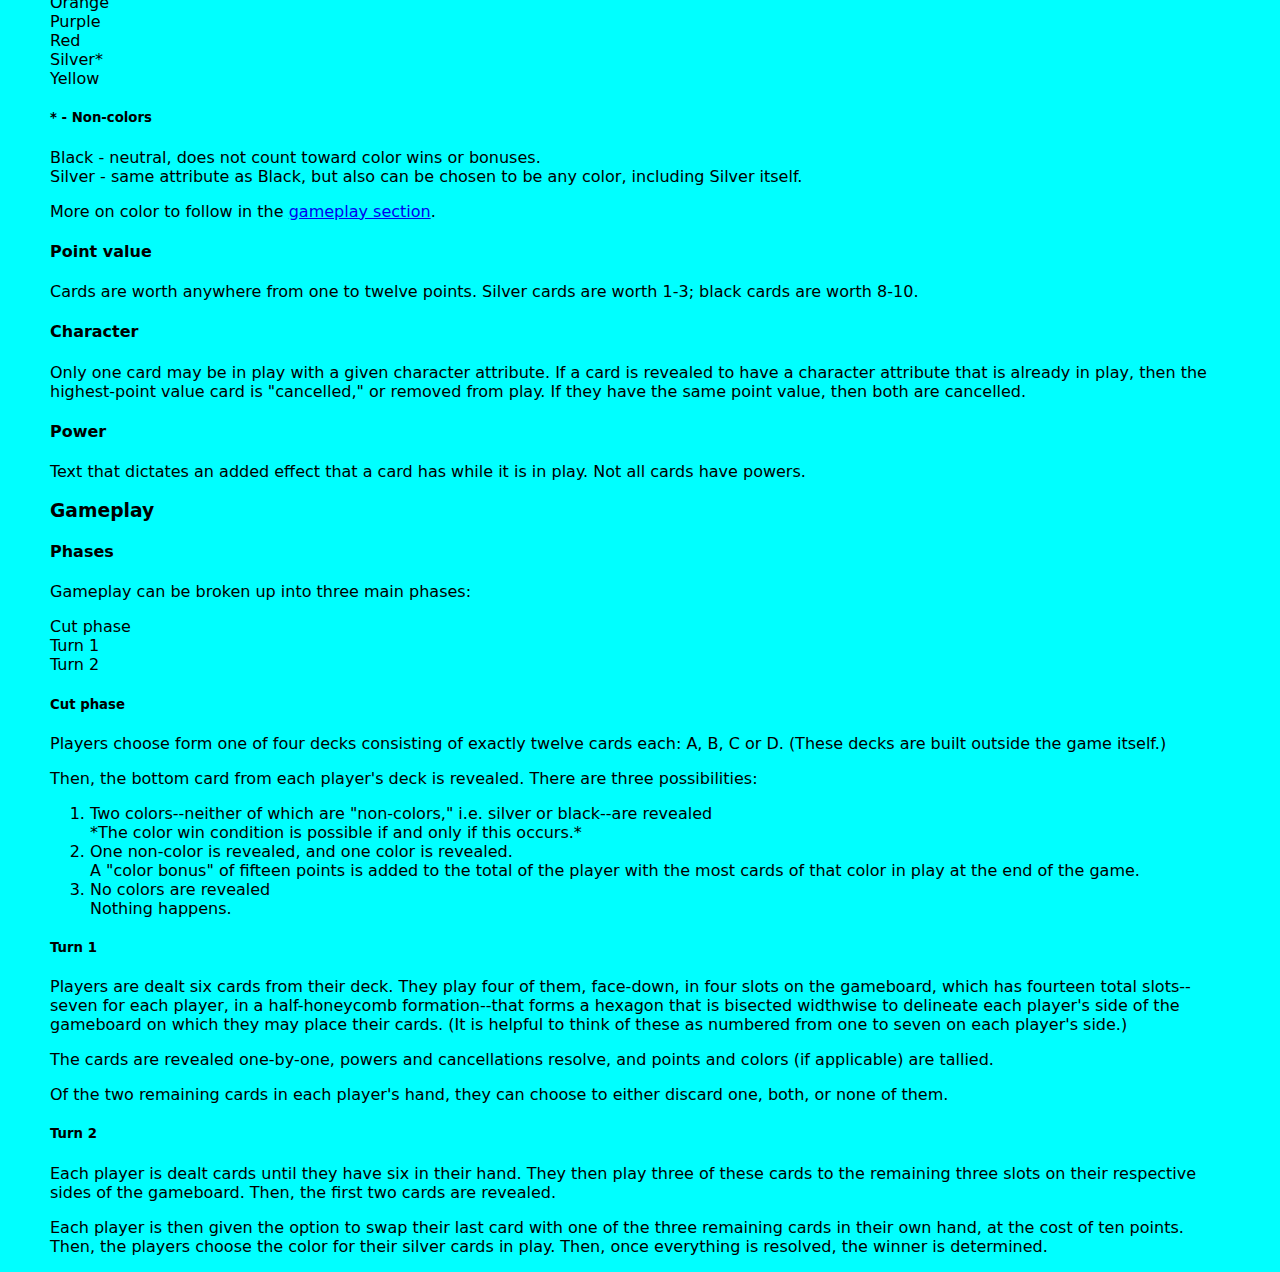
==== commit 6c3c42b6: "feat: hiatus" ====
--- a/blog/index.html
+++ b/blog/index.html
@@ -1,131 +1,108 @@
 <!DOCTYPE html>
 <html lang="en">
+
 <head>
   <meta charset="UTF-8">
   <meta name="viewport" content="width=device-width, initial-scale=1.0">
   <title>gToons</title>
-  <link rel="stylesheet" href="./style.css">
+  <link rel="stylesheet" href="../style.css">
 </head>
+
 <body>
   <div class="content-container">
     <h1>gToons</h1>
-      <h2>The Game of Kings</h2>
-        <p>On October 14th, 2002, Cartoon Network released gToons. The game could be
-        played on Cartoon Orbit: a Flash web app in which users could
-        create an account and earn points to purchase cToons to decorate their cZones
-        with, and now, purchase and play gToons.</p>
-        <p>Users could sell these items in auctions, or trade these items with other
-        users. gToons, however, implemented a lobby-and-leaderboard format in which
-        a player could play a random match--truly random, since rank was not taken
-        into consideration--or issue a challenge to another player.</p>
-        <p>Wins would net a player roughly eight to nine rating points against a much
-        lower-rated opponent, while a loss against such an opponent might net negative
-        four to five points. If one were to defeat someone much higher ranked than
-        them, they might earn twelve or fourteen points, but a loss against such an
-        opponent would earn them no more than negative five.</p>
+    <h2>The Game of Kings</h2>
+    <p>On October 14th, 2002, Cartoon Network released gToons. The game could be played on Cartoon Orbit: a Flash web
+      app in which users could create an account and earn points to purchase cToons to decorate their cZones with, and
+      now, purchase and play gToons.</p>
+    <p>Users could sell these items in auctions, or trade these items with other users. gToons, however, implemented a
+      lobby-and-leaderboard format in which a player could play a random match--truly random, since rank was not taken
+      into consideration--or issue a challenge to another player.</p>
+    <p>Wins would net a player roughly eight to nine rating points against a much lower-rated opponent, while a loss
+      against such an opponent might net negative four to five points. If one were to defeat someone much higher ranked
+      than them, they might earn twelve or fourteen points, but a loss against such an opponent would earn them no more
+      than negative five.</p> Cartoon Orbit, and thus gToons, ceased operations sometime in September 2006, and with it,
+    the lobby. Luckily, the game can still be played in its entirety at this wonderful site: <a
+      href="https://gtoons.app"><img id="gtoons-app" src="./img/gtoons_app.png" alt=""></a>
+    <h2>Rules</h2>
+    <h3>Win conditions</h3>
+    <p>The two win conditions follow, listed in order of precedence:</p>
+    <ol>
+      <li>Color: A player wins by color if he or she has more cards in play of two certain colors at the end of the
+        match.</li>
+      <li>Points: A player wins by points if he or she has more points than their opponent at the end of the match.</li>
+    </ol>
+    <p>If neither of these conditions are met, the game is a tie.</p>
+    <h3>Attributes of the cards</h3>
+    <p>Every card in gToons has four attributes that affected gameplay:</p>
+    <ul>
+      <li>Color</li>
+      <li>Point value</li>
+      <li>Character</li>
+      <li>Power</li>
+    </ul>
+    <h4>Color</h4>
+    <p>Every card has one of the following colors:</p>
+    <ul>
+      <li>Black*</li>
+      <li>Blue</li>
+      <li>Green</li>
+      <li>Orange</li>
+      <li>Purple</li>
+      <li>Red</li>
+      <li>Silver*</li>
+      <li>Yellow</li>
+    </ul>
+    <h5>* - Non-colors</h5>
+    <ul>
+      <li>Black - neutral, does not count toward color wins or bonuses.</li>
+      <li>Silver - same attribute as Black, but also can be chosen to be any color, including Silver itself.</li>
+    </ul>
+    <p>More on color to follow in the <a href="#gameplay">gameplay section</a>.</p>
+    <h4>Point value</h4>
+    <p>Cards are worth anywhere from one to twelve points. Silver cards are worth 1-3; black cards are worth 8-10.</p>
+    <h4>Character</h4>
+    <p>Only one card may be in play with a given character attribute. If a card is revealed to have a character
+      attribute that is already in play, then the highest-point value card is "cancelled," or removed from play. If they
+      have the same point value, then both are cancelled.</p>
+    <h4>Power</h4>
+    <p>Text that dictates an added effect that a card has while it is in play. Not all cards have powers.</p>
+    <h3 id="gameplay">Gameplay</h3>
+    <h4>Phases</h4>
+    <p>Gameplay can be broken up into three main phases:</p>
+    <ul>
+      <li>Cut phase</li>
+      <li>Turn 1</li>
+      <li>Turn 2</li>
+    </ul>
+    <h5>Cut phase</h5>
+    <p>Players choose form one of four decks consisting of exactly twelve cards each: A, B, C or D. (These decks are
+      built outside the game itself.)</p> Then, the bottom card from each player's deck is revealed. There are three
+    possibilities: <ol>
+      <li>Two colors--neither of which are "non-colors," i.e. silver or black--are revealed</li>
+      <ul>*The color win condition is possible if and only if this occurs.*</ul>
+      <li>One non-color is revealed, and one color is revealed.</li>
+      <ul>A "color bonus" of fifteen points is added to the total of the player with the most cards of that color in
+        play at the end of the game.</ul>
+      <li>No colors are revealed</li>
+      <ul>Nothing happens.</ul>
+    </ol>
+    <h5>Turn 1</h5>
+    <p>Players are dealt six cards from their deck. They play four of them, face-down, in four slots on the gameboard,
+      which has fourteen total slots--seven for each player, in a half-honeycomb formation--that forms a hexagon that is
+      bisected widthwise to delineate each player's side of the gameboard on which they may place their cards. (It is
+      helpful to think of these as numbered from one to seven on each player's side.)</p>
+    <p>The cards are revealed one-by-one, powers and cancellations resolve, and points and colors (if applicable) are
+      tallied.</p>
+    <p>Of the two remaining cards in each player's hand, they can choose to either discard one, both, or none of them.
+    </p>
+    <h5>Turn 2</h5>
+    <p>Each player is dealt cards until they have six in their hand. They then play three of these cards to the
+      remaining three slots on their respective sides of the gameboard. Then, the first two cards are revealed.</p>
+    <p>Each player is then given the option to swap their last card with one of the three remaining cards in their own
+      hand, at the cost of ten points. Then, the players choose the color for their silver cards in play. Then, once
+      everything is resolved, the winner is determined.</p>
+  </div>
+</body>
 
-        Cartoon Orbit, and thus gToons, ceased operations sometime in September
-        2006, and with it, the lobby. Luckily, the game can still be played in its
-        entirety at
-        this wonderful site:
-        <a href="https://gtoons.app"><img id="gtoons-app" src="./img/gtoons_app.png" alt=""></a>
-      <h2>Rules</h2>
-        <h3>Win conditions</h3>
-          <p>The two win conditions follow, listed in order of precedence:</p>
-          <ol>
-            <li>Color: A player wins by color if he or she has more cards in play
-            of two certain colors at the end of the match.</li>
-            <li>Points: A player wins by points if he or she has more points than
-            their opponent at the end of the match.</li>
-          </ol>
-          <p>If neither of these conditions are met, the game is a tie.</p>
-        <h3>Attributes of the cards</h3>
-          <p>Every card in gToons has four attributes that affected gameplay:</p>
-          <ul>
-            <li>Color</li>
-            <li>Point value</li>
-            <li>Character</li>
-            <li>Power</li>
-          </ul>
-          <h4>Color</h4>
-            <p>Every card has one of the following colors:</p>
-            <ul>
-              <li>Black*</li>
-              <li>Blue</li>
-              <li>Green</li>
-              <li>Orange</li>
-              <li>Purple</li>
-              <li>Red</li>
-              <li>Silver*</li>
-              <li>Yellow</li>
-            </ul>
-            <h5>* - Non-colors</h5>
-              <ul>
-                <li>Black - neutral, does not count toward color wins or bonuses.</li>
-                <li>Silver - same attribute as Black, but also can be chosen to be
-              any color, including Silver itself.</li>
-              </ul>
-            <p>More on color to follow in the <a href="#gameplay">gameplay
-            section</a>.</p>
-          <h4>Point value</h4>
-            <p>Cards are worth anywhere from one to twelve points. Silver cards are
-            worth 1-3; black cards are worth 8-10.</p>
-          <h4>Character</h4>
-            <p>Only one card may be in play with a given character attribute. If
-            a card is revealed to have a character attribute that is already in
-            play, then the highest-point value card is "cancelled," or removed
-            from play. If they have the same point value, then both are
-            cancelled.</p>
-          <h4>Power</h4>
-            <p>Text that dictates an added effect that a card has while it is in play.
-            Not all cards have powers.</p>
-        <h3 id="gameplay">Gameplay</h3>
-          <h4>Phases</h4>
-          <p>Gameplay can be broken up into three main phases:</p>
-          <ul>
-            <li>Cut phase</li>
-            <li>Turn 1</li>
-            <li>Turn 2</li>
-          </ul>
-          <h5>Cut phase</h5>
-          <p>Players choose form one of four decks consisting of exactly twelve
-          cards each: A, B, C or D. (These decks are built outside the game
-          itself.)</p> Then, the bottom card from each player's deck is
-          revealed. There are three possibilities:
-
-          <ol>
-            <li>Two colors--neither of which are "non-colors," i.e. silver or
-            black--are revealed</li>
-            <ul>*The color win condition is possible if and only if this occurs.*</ul>
-            <li>One non-color is revealed, and one color is revealed.</li>
-            <ul>A "color bonus" of fifteen points is added to the total of the
-            player with the most cards of that color in play at the end of the game.</ul>
-            <li>No colors are revealed</li>
-            <ul>Nothing happens.</ul>
-          </ol>
-          <h5>Turn 1</h5>
-          <p>Players are dealt six cards from their deck. They play four of
-          them, face-down,
-          in four slots on the gameboard, which has fourteen total slots--seven
-          for each player, in a
-          half-honeycomb formation--that forms a hexagon that is bisected
-          widthwise to delineate each player's side of the gameboard on which
-          they may place their cards. (It is helpful to think of these as
-          numbered from one to seven on each player's side.)</p>
-          <p>The cards are revealed one-by-one, powers and cancellations resolve, and points and
-          colors (if applicable) are tallied.</p>
-          <p>Of the two
-          remaining cards in each player's hand, they can choose to either
-          discard one, both, or none of them.</p>
-          <h5>Turn 2</h5>
-          <p>Each player is dealt cards until they have six in their hand. They
-          then play three of these cards to the remaining three slots on their
-          respective sides of the gameboard. Then, the first two cards are
-          revealed.</p>
-          <p>Each player is then given the option to swap their last card with one
-          of the three remaining cards in their own hand, at the cost of ten
-          points. Then, the players choose the color for their silver cards in
-          play. Then, once everything is resolved, the winner is determined.</p>
-    </div>
-  </body>
 </html>
--- a/style.css
+++ b/style.css
@@ -0,0 +1,55 @@
+body {
+  font-family: system-ui, "Segoe UI", Roboto, Helvetica, Arial, sans-serif, "Apple Color Emoji", "Segoe UI Emoji", "Segoe UI Symbol";
+  background-color: #00ffff;
+  margin: 0 50px;
+  /* align the page in the center */
+  align-items: center;
+  display: flex;
+  flex-direction: column;
+  min-width: 380px;
+}
+
+.content,
+.header {
+  max-width: 800px;
+}
+
+.header {
+  display: flex;
+  flex-direction: row;
+  justify-content: space-between;
+  margin: 0 1em;
+}
+
+ul {
+  list-style-type: none;
+  padding: 0;
+}
+
+.menu>a {
+  text-decoration: none;
+  color: rgb(8, 8, 8);
+}
+
+.img-caption {
+  margin: 0.5em 1em;
+  font-style: italic;
+  font-size: 12px;
+  color: grey;
+}
+
+#banner {
+  max-width: 100%;
+  height: auto;
+}
+
+.menu {
+  text-decoration: none;
+  color: rgb(8, 8, 8);
+  margin: 0 16px;
+}
+
+.store-link {
+  height: 100px;
+  width: 200px;
+}
